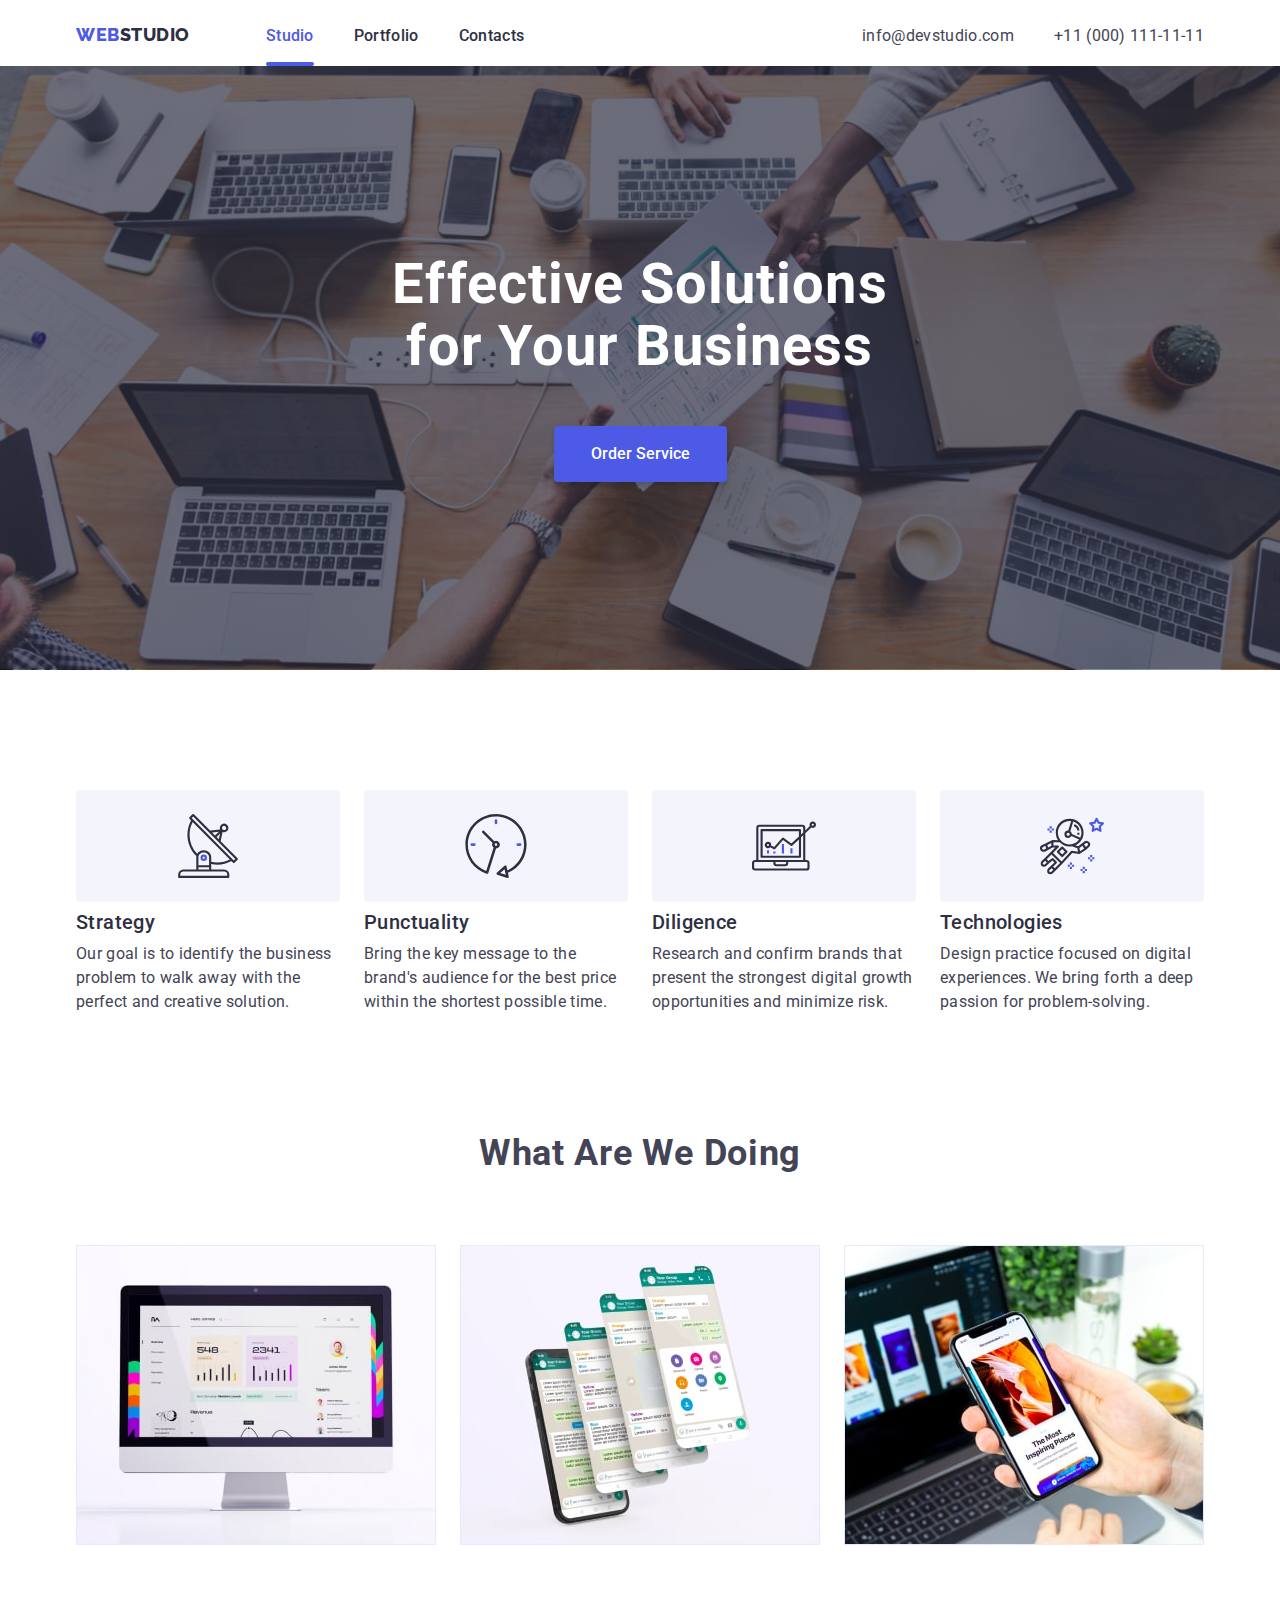
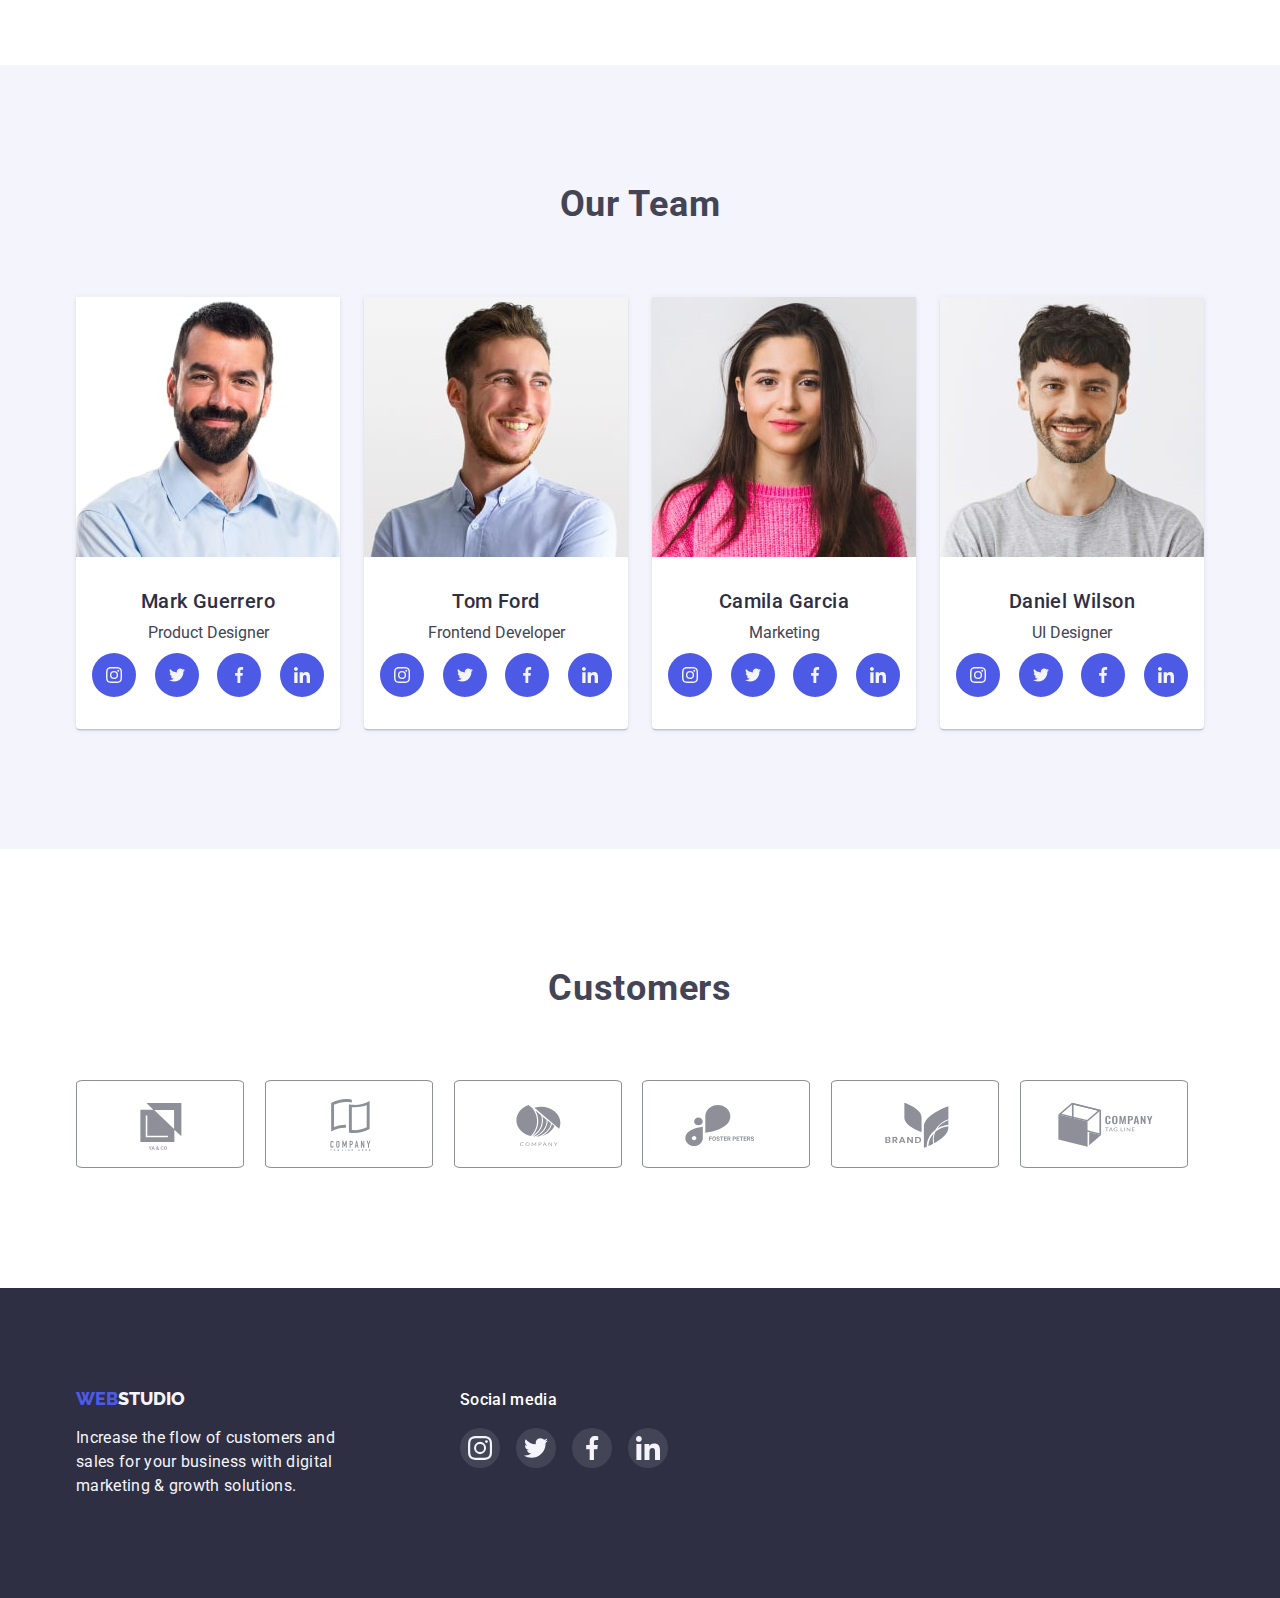
==== index.html @ ed0c57c8 "Initial commit" ====
<!DOCTYPE html>
<html lang="en">
  <head>
    <meta charset="UTF-8" />
    <meta http-equiv="X-UA-Compatible" content="IE=edge" />
    <meta name="viewport" content="width=device-width, initial-scale=1.0" />
    <title>Document</title>
    <link
      rel="stylesheet"
      href="https://cdnjs.cloudflare.com/ajax/libs/modern-normalize/1.0.0/modern-normalize.min.css"
    />
    <link rel="stylesheet" href="./css/styles.css" />
    <link rel="preconnect" href="https://fonts.googleapis.com" />
    <link rel="preconnect" href="https://fonts.gstatic.com" crossorigin />
    <link rel="preconnect" href="https://fonts.googleapis.com" />
    <link rel="preconnect" href="https://fonts.gstatic.com" crossorigin />
    <link
      href="https://fonts.googleapis.com/css2?family=Raleway:wght@800&family=Roboto:wght@400;500;700&display=swap"
      rel="stylesheet"
    />
  </head>
  <body>
    <header class="page-header">
      <div class="container header-container">
        <!--Navigation-->
        <nav class="page-navigation">
          <a class="logo" href="./index.html"
            ><span class="logo-web">Web</span
            ><span class="logo-studio">Studio</span></a
          >

          <ul class="menu">
            <li class="menu-item current"><a class="menu-link current-link" href="">Studio</a></li>
            <li class="menu-item">
              <a class="menu-link" href="./portfolio.html">Portfolio</a>
            </li>
            <li class="mtnu-item"><a class="menu-link" href="">Contacts</a></li>
          </ul>
        </nav>
        <!--Contacts-->
        <address>
          <ul class="contacts">
            <li>
              <a class="mail" href="mailto:info@devstudio.com"
                >info@devstudio.com</a
              >
            </li>
            <li>
              <a class="tel" href="tel:+110001111111">+11 (000) 111-11-11</a>
            </li>
          </ul>
        </address>
      </div>
    </header>
    <main>
      <!--Hero section-->
      <section class="hero">
        <div class="container">
          <h1 class="hero-title">Effective Solutions for Your Business</h1>
          <button class="primary-button" type="button" data-modal-open>Order Service</button>
        </div>
      </section>
      <!--Features section-->
      <section class="features-wrapper">
        <div class="container">
          <h2 hidden>Features</h2>
          <ul class="features">
            <li class="features-card">
              <div class="features-icon">
                <svg width="64" height="64">
                  <use href="./images/sprite.svg#icon-antenna-1"></use>
                </svg>
              </div>
              <h3 class="features-title">Strategy</h3>
              <p class="features-text">
                Our goal is to identify the business problem to walk away with
                the perfect and creative solution.
              </p>
            </li>
            <li class="features-card">
              <div class="features-icon">
                <svg width="64" height="64">
                  <use href="./images/sprite.svg#icon-clock-1"></use>
                </svg>
              </div>
              <h3 class="features-title">Punctuality</h3>
              <p class="features-text">
                Bring the key message to the brand's audience for the best price
                within the shortest possible time.
              </p>
            </li>
            <li class="features-card">
              <div class="features-icon">
                <svg width="64" height="64">
                  <use href="./images/sprite.svg#icon-diagram-1"></use>
                </svg>
              </div>
              <h3 class="features-title">Diligence</h3>
              <p class="features-text">
                Research and confirm brands that present the strongest digital
                growth opportunities and minimize risk.
              </p>
            </li>
            <li class="features-card">
              <div class="features-icon">
                <svg width="64" height="64">
                  <use href="./images/sprite.svg#icon-astronaut-1"></use>
                </svg>
              </div>
              <h3 class="features-title">Technologies</h3>
              <p class="features-text">
                Design practice focused on digital experiences. We bring forth a
                deep passion for problem-solving.
              </p>
            </li>
          </ul>
        </div>
      </section>
      <!--Explanations section-->
      <section class="explanations-wrapper">
        <div class="container">
          <h2 class="explanations-title">What are we doing</h2>
          <ul class="explanations">
            <li>
              <img
                class="explanations-img"
                src="./images/img1.jpg"
                alt="Website design for desktop"
                width="360"
                height="300"
              />
            </li>
            <li>
              <img
                class="explanations-img"
                src="./images/img2.jpg"
                alt="Webdesign for apps"
                width="360"
                height="300"
              />
            </li>
            <li>
              <img
                class="explanations-img"
                src="./images/img3.jpg"
                alt="Responsive design"
                width="360"
                height="300"
              />
            </li>
          </ul>
        </div>
      </section>
      <!--Our team section-->
      <section class="our-team-wrapper">
        <div class="container">
          <h2 class="team-title">Our Team</h2>
          <ul class="team">
            <li class="emploees-card">
              <img
                class="team-photo"
                src="./images/photo1.jpg"
                alt="Photo 1"
                width="264"
                height="260"
              />
              <h3 class="team-name">Mark Guerrero</h3>
              <p class="team-text">Product Designer</p>
              <ul class="social-list">
                <li><a href="" class="social-list-link">
                  <svg class="social-list-icon" width="16" height="16">
                    <use href="./images/sprite.svg#icon-instagram-2"></use>
                  </svg>
                </a></li>
                <li><a href="" class="social-list-link">
                  <svg class="social-list-icon" width="16" height="16">
                    <use href="./images/sprite.svg#icon-twitter"></use>
                  </svg>
                </a></li>
                <li><a href="" class="social-list-link">
                  <svg class="social-list-icon" width="16" height="16">
                    <use href="./images/sprite.svg#icon-facebook-1"></use>
                  </svg>
                </a></li>
                <li><a href="" class="social-list-link">
                  <svg class="social-list-icon" width="16" height="16">
                    <use href="./images/sprite.svg#icon-linkedin-1"></use>
                  </svg>
                </a> </li>
              </ul>
            </li>
            <li class="emploees-card">
              <img
                class="team-photo"
                src="./images/photo2.jpg"
                alt="Photo 2"
                width="264"
                height="260"
              />
              <h3 class="team-name">Tom Ford</h3>
              <p class="team-text">Frontend Developer</p>
              <ul class="social-list">
                <li><a href="" class="social-list-link">
                  <svg class="social-list-icon" width="16" height="16">
                    <use href="./images/sprite.svg#icon-instagram-2"></use>
                  </svg>
                </a></li>
                <li><a href="" class="social-list-link">
                  <svg class="social-list-icon" width="16" height="16">
                    <use href="./images/sprite.svg#icon-twitter"></use>
                  </svg>
                </a></li>
                <li><a href="" class="social-list-link">
                  <svg class="social-list-icon" width="16" height="16">
                    <use href="./images/sprite.svg#icon-facebook-1"></use>
                  </svg>
                </a></li>
                <li><a href="" class="social-list-link">
                  <svg class="social-list-icon" width="16" height="16">
                    <use href="./images/sprite.svg#icon-linkedin-1"></use>
                  </svg>
                </a> </li>
              </ul>
            </li>
            <li class="emploees-card">
              <img
                class="team-photo"
                src="./images/photo3.jpg"
                alt="Photo 3"
                width="264"
                height="260"
              />
              <h3 class="team-name">Camila Garcia</h3>
              <p class="team-text">Marketing</p>
              <ul class="social-list">
                <li class="social-list-item"><a href="" class="social-list-link">
                  <svg class="social-list-icon" width="16" height="16">
                    <use href="./images/sprite.svg#icon-instagram-2"></use>
                  </svg>
                </a></li>
                <li class="social-list-item"><a href="" class="social-list-link">
                  <svg class="social-list-icon" width="16" height="16">
                    <use href="./images/sprite.svg#icon-twitter"></use>
                  </svg>
                </a></li>
                <li class="social-list-item"><a href="" class="social-list-link">
                  <svg class="social-list-icon" width="16" height="16">
                    <use href="./images/sprite.svg#icon-facebook-1"></use>
                  </svg>
                </a></li>
                <li class="social-list-item"><a href="" class="social-list-link">
                  <svg class="social-list-icon" width="16" height="16">
                    <use href="./images/sprite.svg#icon-linkedin-1"></use>
                  </svg>
                </a> </li>
              </ul>
            </li>
            <li class="emploees-card">
              <img
                class="team-photo"
                src="./images/photo4.jpg"
                alt="Photo 4"
                width="264"
                height="260"
              />
              <h3 class="team-name">Daniel Wilson</h3>
              <p class="team-text">UI Designer</p>
              <ul class="social-list">
                <li class="social-list-item"><a href="" class="social-list-link">
                  <svg class="social-list-icon" width="16" height="16">
                    <use href="./images/sprite.svg#icon-instagram-2"></use>
                  </svg>
                </a></li>
                <li class="social-list-item"><a href="" class="social-list-link">
                  <svg class="social-list-icon" width="16" height="16">
                    <use href="./images/sprite.svg#icon-twitter"></use>
                  </svg>
                </a></li>
                <li class="social-list-item"><a href="" class="social-list-link">
                  <svg class="social-list-icon" width="16" height="16">
                    <use href="./images/sprite.svg#icon-facebook-1"></use>
                  </svg>
                </a></li>
                <li class="social-list-item"><a href="" class="social-list-link">
                  <svg class="social-list-icon" width="16" height="16">
                    <use href="./images/sprite.svg#icon-linkedin-1"></use>
                  </svg>
                </a> </li>
              </ul>
            </li>
          </ul>
        </div>
      </section>
      <!--Customers section-->
      <section class="customers">
        <div class="container">
          <h2 class="customers-title">Customers</h2>
          <ul class="customers-list">
            <li class="customers-list-item"><a href="" class="customers-list-link">
              <svg class="customer-list-icon" width="104" height="56">
                <use href="./images/sprite.svg#icon-Logo1"></use>
              </svg>
            </a></li>
            <li class="customers-list-item"><a href="" class="customers-list-link">
              <svg class="customer-list-icon" width="104" height="56">
                <use href="./images/sprite.svg#icon-Logo2"></use>
              </svg>
            </a></li>
            <li class="customers-list-item"><a href="" class="customers-list-link">
              <svg class="customer-list-icon" width="104" height="56">
                <use href="./images/sprite.svg#icon-Logo3"></use>
              </svg>
            </a></li>
            <li class="customers-list-item"><a href="" class="customers-list-link">
              <svg class="customer-list-icon" width="104" height="56">
                <use href="./images/sprite.svg#icon-Logo4"></use>
              </svg>
            </a></li>
            <li class="customers-list-item"><a href="" class="customers-list-link">
              <svg class="customer-list-icon" width="104" height="56">
                <use href="./images/sprite.svg#icon-Logo5"></use>
              </svg>
            </a></li>
            <li class="customers-list-item"><a href="" class="customers-list-link">
              <svg class="customer-list-icon" width="104" height="56">
                <use href="./images/sprite.svg#icon-Logo6"></use>
              </svg>
            </a></li>
            

          </ul>
        </div>
      </section>
    </main>
    <footer class="footer-section">
      <div class="container footer-container">
        <div class="footer-first-column">
        <a class="footer-logo" href="./index.html"
          ><span class="footer-logo-web">Web</span
          ><span class="footer-logo-studio">Studio</span></a>
        <p class="footer-text">
          Increase the flow of customers and sales for your business with
          digital marketing & growth solutions.
        </p>
        </div>
        <div>
          <h4 class="social-title">Social media</h4>
        <ul class="social-list-footer">
          <li class="social-list-item-footer"><a href="" class="social-list-link-footer">
            <svg class="social-list-icon-footer" width="24" height="24">
              <use href="./images/sprite.svg#icon-instagram-2"></use>
            </svg>
          </a></li>
          <li class="social-list-item-footer"><a href="" class="social-list-link-footer">
            <svg class="social-list-icon-footer" width="24" height="24">
              <use href="./images/sprite.svg#icon-twitter"></use>
            </svg>
          </a></li>
          <li class="social-list-item-footer"><a href="" class="social-list-link-footer">
            <svg class="social-list-icon-footer" width="24" height="24">
              <use href="./images/sprite.svg#icon-facebook-1"></use>
            </svg>
          </a></li>
          <li class="social-list-item-footer"><a href="" class="social-list-link-footer">
            <svg class="social-list-icon-footer" width="24" height="24">
              <use href="./images/sprite.svg#icon-linkedin-1"></use>
            </svg>
          </a> </li>
        </ul>
      </div>
      </div>
    </footer>
    <div class="backdrop is-hidden" data-modal="">
      <div class="modal">
        <button type="button" class="modal-close-btn" data-modal-close>
          <svg class="modal-close-button-icon" width="8" height="8">
            <use href="./images/sprite.svg#icon-close-black-18dp-2-11"></use>
          </svg>
        </button>
      </div>
    </div>
    <script src="./js/modal.js"></script>
  </body>
</html>
---- css/styles.css ----
html{
    box-sizing: border-box;
}

*,
*::before,
*::after{
    box-sizing: border-box;
}
:root{
    --primary-text-color: #2E2F42;
    --title-text-color: #434455;
    --white-text-color: #ffffff;
    --accent-color: #4D5AE5;
    --hover-focus-color: #404BBF;
    --primary-bg-color:#ffffff;
    --primary-bg-hero: #2E2F42;
    --footer-text-color:#F4F4FD;
    --nav-border-line: #E7E9FC;
    --footer-success: #31D0AA;
    --customers-border: #8E8F99;
    --transition-duration: color 3s cubic-bezier(0.4, 0, 0.2, 1);
    
}
h1, h2, h3, h4, p{
    margin-top: 0;
    margin-bottom: 0;
}
ul{
    margin: 0;
    padding: 0;
    list-style: none;
}
img{
    display: block;
}
button{
    cursor: pointer;
}

.container{
    max-width: 1158px;

    margin-left: auto;
    margin-right: auto;
    padding-left: 15px;
    padding-right: 15px;
    
}


/*Body style*/
body{
    background: var(--primary-bg-color);
    color: var(--title-text-color);
    font-family: 'Roboto', 'Arial', 'Helvetica', sans-serif;
}
.page-header{
    padding-top: 24px;
    padding-bottom: 24px;

}
.header-container{
    display: flex;
    justify-content: space-between;
   
}
.page-navigation{
    display: flex;
}

/*Navigation section*/
.logo{
    font-family: 'Raleway', 'Verdana', 'Geneva', sans-serif;
    font-style: normal;
    font-weight: 800;
    font-size: 18px;
    line-height: 21px;
    text-decoration: none;
    letter-spacing: 0.03em;
    text-transform: uppercase;
    transition: color 250ms cubic-bezier(0.4, 0, 0.2, 1);

    margin-right: 76px;
   
}
.logo-web{
    color: var(--accent-color);
    transition: color 250ms cubic-bezier(0.4, 0, 0.2, 1);
    
}
.logo-web:hover,
.logo-web:focus{
    color: var(--hover-focus-color);
    
}
    
.logo-studio{
    color: var(--primary-text-color);
    transition: color 250ms cubic-bezier(0.4, 0, 0.2, 1);
}
.logo-studio:hover,
.logo-studio:focus{
    color: var(--hover-focus-color);
    
}
.menu{   
    display: flex;
    
    }
.contacts{
    display: flex;
}

.menu-item:not(:last-child) {
    margin-right: 40px;
}

li.current::after{
    
    content: '';
    display: inline-block;
    width: 100%;
    height: 4px;
    border-radius: 2px;
    background-color: var(--accent-color);
    position: relative;
    top: 4px;

    
  }

a.menu-link{
    text-decoration: none;
    color: var(--primary-text-color);
    font-style: normal;
    font-weight: 500;
    font-size: 16px;
    line-height: 1.5;
    letter-spacing: 0.02em;
    transition: color 250ms cubic-bezier(0.4, 0, 0.2, 1);

    padding-top: 24px;
    padding-bottom: 24px;   
       
}
a.current-link{
    color: var(--accent-color);
    
   
}





.menu-link:hover
{
   color: var(--hover-focus-color);
   
}
/*Address section*/

.mail,
.tel{
    font-style: normal;
    font-size: 16px;
    line-height: 1.5;    
    letter-spacing: 0.02em;
    color: var(--title-text-color);
    text-decoration: none;
    transition: color 250ms cubic-bezier(0.4, 0, 0.2, 1);

    padding-top: 24px;
    padding-bottom: 24px;
}
.mail{
    margin-right: 40px;
}
.mail:hover,
.tel:hover{
    color: var(--hover-focus-color);
    

}
.mail:focus,
.tel:focus{
    color: var(--hover-focus-color);
    

}

/*Hero section*/



.hero-title{
    font-size: 56px;
    line-height: 1.1;   
    letter-spacing: 0.02em;    
    color: var(--white-text-color);
    max-width: 496px;

    margin-left: auto;
    margin-right: auto;
    margin-bottom: 48px;
    
       
}
.hero{
    background: linear-gradient(to right, rgba(46, 47, 66, 0.7), rgba(46, 47, 66, 0.7)),
    url(../images/people-office.jpg);
    background-color: var(--primary-bg-hero);
    
    max-width: 1440px;
    background-size: cover;
    background-position: center;
    background-repeat: no-repeat;
    margin: 0 auto 0 auto;

    text-align: center;
    padding-top: 188px;
    padding-bottom: 188px;
    margin-top: -24px;
    
    
    
      
}

.hero button{
    font-family: inherit;
    font-weight: 500;
    font-size: 16px;
    line-height: 24px;
    background: var(--accent-color);
    color: var(--white-text-color);
    box-shadow: 0px 4px 4px rgba(0, 0, 0, 0.15);
    transition: background-color 250ms cubic-bezier(0.4, 0, 0.2, 1);

    min-width: 160px;       
    border-radius: 4px;
    border-style: solid;
    border-color: transparent;

    display: inline-block;   
    padding-top: 14px;
    padding-bottom: 14px;
    padding-right: 35px;
    padding-left: 35px;
     
}

.hero button:hover{
    background-color: var(--hover-focus-color);
    box-shadow: 0px 4px 4px rgba(0, 0, 0, 0.15);
    
}


/*Features section*/
.features-card{
    width: 264px;
    
   
    
}

.features-wrapper{
    padding-top: 120px;
    padding-bottom: 120px;
    
}

.features-icon{
    display: flex;
    justify-content: center;
    align-items: center;
    width: 264px;
    height: 112px;
    background-color: var(--footer-text-color);
    border-radius: 4px;
    margin-bottom: 8px;
}
.explanations-title,
.team-title,
.customers-title{
    font-style: normal;
    font-weight: 700;
    font-size: 36px;
    line-height: 1.1;
    letter-spacing: 0.02em;
    text-transform: capitalize;
    text-align: center;
    margin-bottom: 72px;
}

h3{
    font-style: normal;
    font-weight: 500;
    font-size: 20px;
    line-height: 1.2;
    letter-spacing: 0.02em;
    color: var(--primary-text-color);
    
}
.features-title{
    text-align: left;
    margin-bottom: 8px;
}
.features{
    display: flex;
    justify-content: space-between;
}

.features-text{
    font-style: normal;       
    font-size: 16px;
    line-height: 1.5;      
    letter-spacing: 0.02em;
}

/*Explanation section*/
.explanations-wrapper{
    padding-bottom: 120px;


}

.explanations{
    display: flex;
    justify-content: space-between;
    flex-wrap: wrap;
}






/*Our team section*/
.our-team-wrapper{
    background-color: var(--footer-text-color);

    padding-top: 120px;
    padding-bottom: 120px;
    margin-bottom: 120px;
    
}

.team{
    display: flex;    
    flex-wrap: wrap;
}


.team-photo{
    width: 264px;
    height: 260px;
    margin-bottom: 32px;
}

.team-name{
    text-align: center;
    margin-bottom: 8px;
}
.team-text{
    text-align: center;
    line-height: 1.5;
    margin-bottom: 8px;
}
.emploees-card{
    background-color: var(--primary-bg-color);   
    box-shadow: 0px 1px 6px rgba(46, 47, 66, 0.08), 
    0px 1px 1px rgba(46, 47, 66, 0.16), 0px 2px 1px rgba(46, 47, 66, 0.08);
    border-radius: 0px 0px 4px 4px;
}

.emploees-card:not(:nth-child(4n)){
    margin-right: 24px;
}
.social-list{
    display: flex;
    justify-content: space-between;
    padding-left: 16px;
    padding-right: 16px;
    padding-bottom: 32px;
}
.social-list-link{
    height: 44px;
    width: 44px;
    background-color: var(--accent-color);
    border-radius: 50%;
    display: flex;
    align-items: center;
    justify-content: center;
    color: var(--white-text-color);
    transition: background-color 250ms cubic-bezier(0.4, 0, 0.2, 1);
    
}
.social-list-icon{
    fill: currentColor;
    
}
.social-list-link:hover,
.social-list-link:focus{
    background-color: var(--hover-focus-color);
  
}

/**Customers section**/
.customers{
    padding-bottom: 120px;
}

.customers-list{
    display: flex;
    justify-content: space-between;
    
    
}

.customers-list-link{
    height: 88px;
    width: 168px;
    border: 1px solid var(--customers-border); 
    border-radius: 4%;
    display: flex;
    align-items: center;
    justify-content: center;
    margin-right: 16px;
    color: var(--customers-border);
    transition: color 250ms cubic-bezier(0.4, 0, 0.2, 1), border-color 250ms cubic-bezier(0.4, 0, 0.2, 1);

}
.customer-list-icon{
    fill: currentColor;
}
.customers-list-link:hover,
.customers-list-link:focus{
    border: 1px solid var(--hover-focus-color);
    color: var(--hover-focus-color);
   
    
   
}








 /*Footer*/
 
 .footer-section{
    background-color: var(--primary-bg-hero);
    padding-top: 100px;
    padding-bottom: 100px;
   
 }
 .footer-container{
    display: flex;

 }
 .footer-first-column{
    margin-right: 120px;
 }

 .footer-logo{
    font-family: 'Raleway', 'Verdana', 'Geneva', sans-serif;
    text-decoration: none;
    font-weight: 800;
    font-size: 18px;
    line-height: 1.2;
    text-transform: uppercase;

    display: inline-block;
    margin-bottom: 16px;
    

 }
 .footer-logo-web{
    color: var(--accent-color);
 }

 .footer-logo-studio{
    color: var(--footer-text-color);
 }
 .footer-logo-web:hover,
 .footer-logo-studio:hover{
    color: var(--hover-focus-color);
   
 }
 .footer-text{    
    font-style: normal;
    font-size: 16px;
    line-height: 1.5;
    letter-spacing: 0.02em;
    color: var(--footer-text-color);

    width: 264px;
}
.social-list-footer{
    display: flex;
    justify-content: space-between;
    
}
.social-title{
    font-family: inherit;
    font-weight: 500;
    font-size: 16px;
    line-height: 24px;
    color: var(--white-text-color);
    margin-bottom: 16px;
    letter-spacing: 0.02em;
 }
 .social-list-link-footer{
    height: 40px;
    width: 40px;
    background: rgba(255, 255, 255, .1);    
    border-radius: 50%;
    display: flex;
    align-items: center;
    justify-content: center;
    margin-right: 16px;
    transition: background-color 250ms cubic-bezier(0.4, 0, 0.2, 1);
    
        }
.social-list-link-footer:hover,
.social-list-link-footer:focus{
    background-color: var(--footer-success);
}



/*Portfolio page*/

/*Butttons section*/
.portfolio-section{
    border-top: 1px solid #E7E9FC;
    margin-top:-24px;
}

.portfolio-list{
    display: flex;
    justify-content: center;
    flex-wrap: wrap;
    padding-top: 96px;
    padding-bottom: 72px;

    
}
.portfolio-button button{
    font-style: normal;
    font-weight: 500;
    font-size: 16px;
    line-height: 1.5;
    font-family: inherit;
    text-align: center;
    letter-spacing: 0.04em;
    color: var(--accent-color);
    background-color: var(--footer-text-color);
    transition: color 250ms cubic-bezier(0.4, 0, 0.2, 1), background-color 250ms cubic-bezier(0.4, 0, 0.2, 1);
    
    border: 1px solid #E7E9FC;
    border-radius: 4px;
    padding: 12px 24px;
    border-radius: 4px;
    
    
   
}
.portfolio-button:not(:last-child) {
    margin-right: 24px;
}
.portfolio-button button:hover,
.portfolio-button button:focus
{
    color: var(--white-text-color);
    border: none;
    background-color: var(--accent-color);
    box-shadow: 0px 3px 1px rgba(0, 0, 0, 0.1),
    0px 2px 1px rgba(0, 0, 0, 0.08),
    0px 2px 2px rgba(0, 0, 0, 0.12);
}

.portfolio-link{
    display: block;
    text-decoration: none;
    color: var(--primary-bg-hero);
}
.portfolio-list-img{
    display: flex;
    flex-wrap: wrap;    
    gap: 48px 24px;
        

}
.portfolio-img{
    background: var(--primary-bg-color);
    width: 360px;
        
}

.portfolio-link:hover,
.portfolio-link:focus{
    display: block;
    box-shadow: 0px 1px 6px rgba(46, 47, 66, 0.08), 
    0px 1px 1px rgba(46, 47, 66, 0.16), 
    0px 2px 1px rgba(46, 47, 66, 0.08);
}
.portfolio-card-title{
    
    padding-left: 16px;
    margin-bottom: 8px;
    font-size: 20px;
}
.portfolio-text-description{
    padding-left: 16px;

    color: var(--title-text-color);
}
.portfolio-section{
    padding-bottom: 120px;
}
.portfolio-description{
    border: 1px solid var(--nav-border-line);
    border-top: none;
    padding-top: 32px;
    padding-bottom: 32px;
    }
.overlay-wrapper{
    position: relative;
    display: block;
    overflow: hidden;
    }
    
.overlay{
    position: absolute;
    padding-top: 40px;
    padding-left: 32px;
    padding-right: 32px;
    top: 0;
    left: 0;
    overflow: auto;
    transform: translate(0, 100%);
    transition: transform 250ms cubic-bezier(0.4, 0, 0.2, 1);
   

    height: 100%;
    width: 100%;
    background-color: var(--accent-color);
    color: var(--footer-text-color);
    font-weight: 400;
    font-size: 16px;
    line-height: 1.5;
    letter-spacing: 0.02em;


}
.portfolio-link:hover .overlay,
.portfolio-link:focus .overlay{

    transform: translate(0, 0);
}

/*Modal window*/
.backdrop{
    position: fixed;
    z-index:100;
    top: 0;
    width: 0;
    width: 100%;
    height: 100%;
    background: rgba(46, 47, 66, 0.4);
    transition: opacity 250ms cubic-bezier(0.4, 0, 0.2, 1), visibility 250ms cubic-bezier(0.4, 0, 0.2, 1);
}

.backdrop.is-hidden{
    opacity: 0;
    visibility: hidden;
    pointer-events: none;
}

.modal{
    position:absolute;
    top:50%;
    left: 50%;
    transform: translate(-50%, -50%);

    background: #FCFCFC;
    box-shadow: 0px 1px 1px rgba(0, 0, 0, 0.14), 0px 1px 3px rgba(0, 0, 0, 0.12), 0px 2px 1px rgba(0, 0, 0, 0.2);
    border-radius: 4px;
    width: 408px;
    height: 576px;
    

}
.modal-close-btn{
    display: flex;
    justify-content: center;
    align-items: center;
    position: absolute;
    top: 24px;
    right: 24px;
    transition: background-color 250ms cubic-bezier(0.4, 0, 0.2, 1);


    background-color: var(--nav-border-line);
    border: 1px solid rgba(0, 0, 0, 0.1);
    padding: 0;
    width: 24px;
    height: 24px;
    border-radius: 50%;


}
.modal-close-btn:hover,
.modal-close-btn:focus{
    background-color: var(--hover-focus-color);
    border: none;
    
    

}
.modal-close-button-icon{
    transition: fill 250ms cubic-bezier(0.4, 0, 0.2, 1);  
}
.modal-close-btn:hover .modal-close-button-icon,
.modal-close-btn:focus .modal-close-button-icon{
    fill: var(--white-text-color);
}
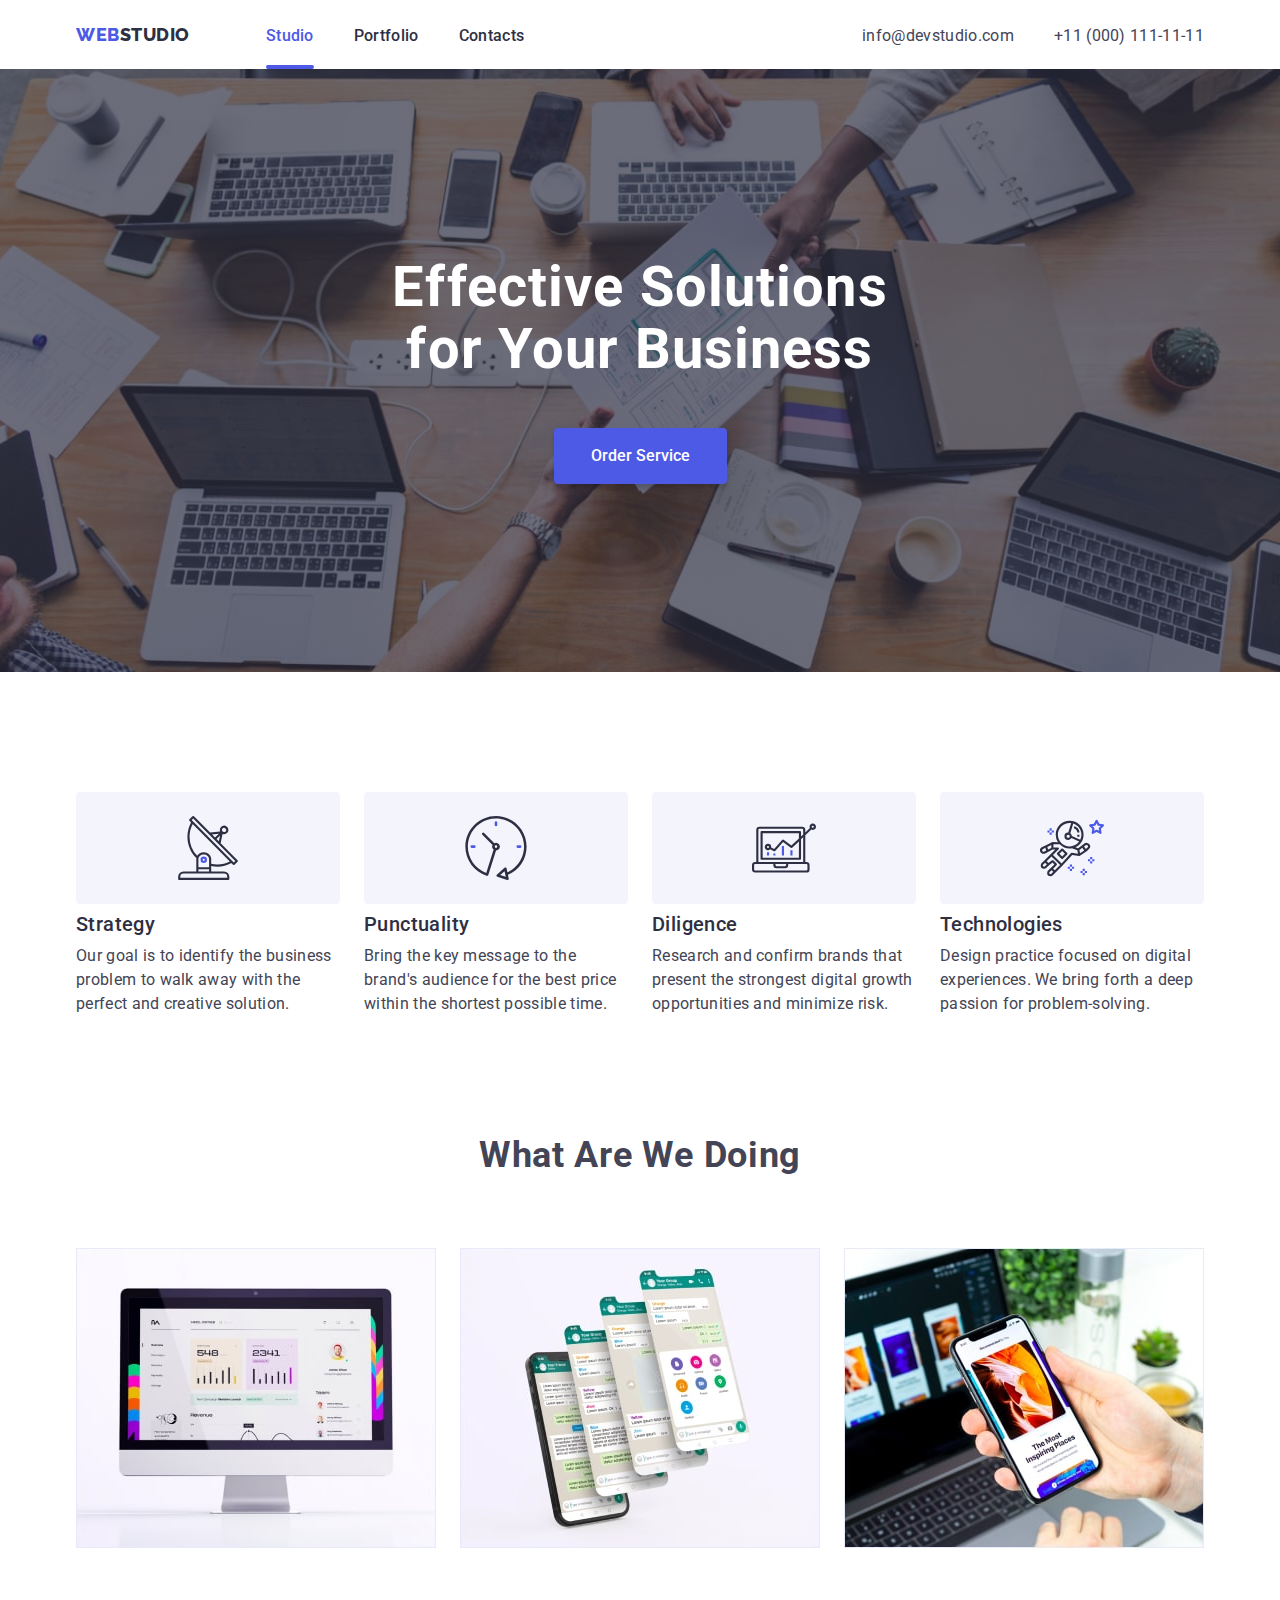
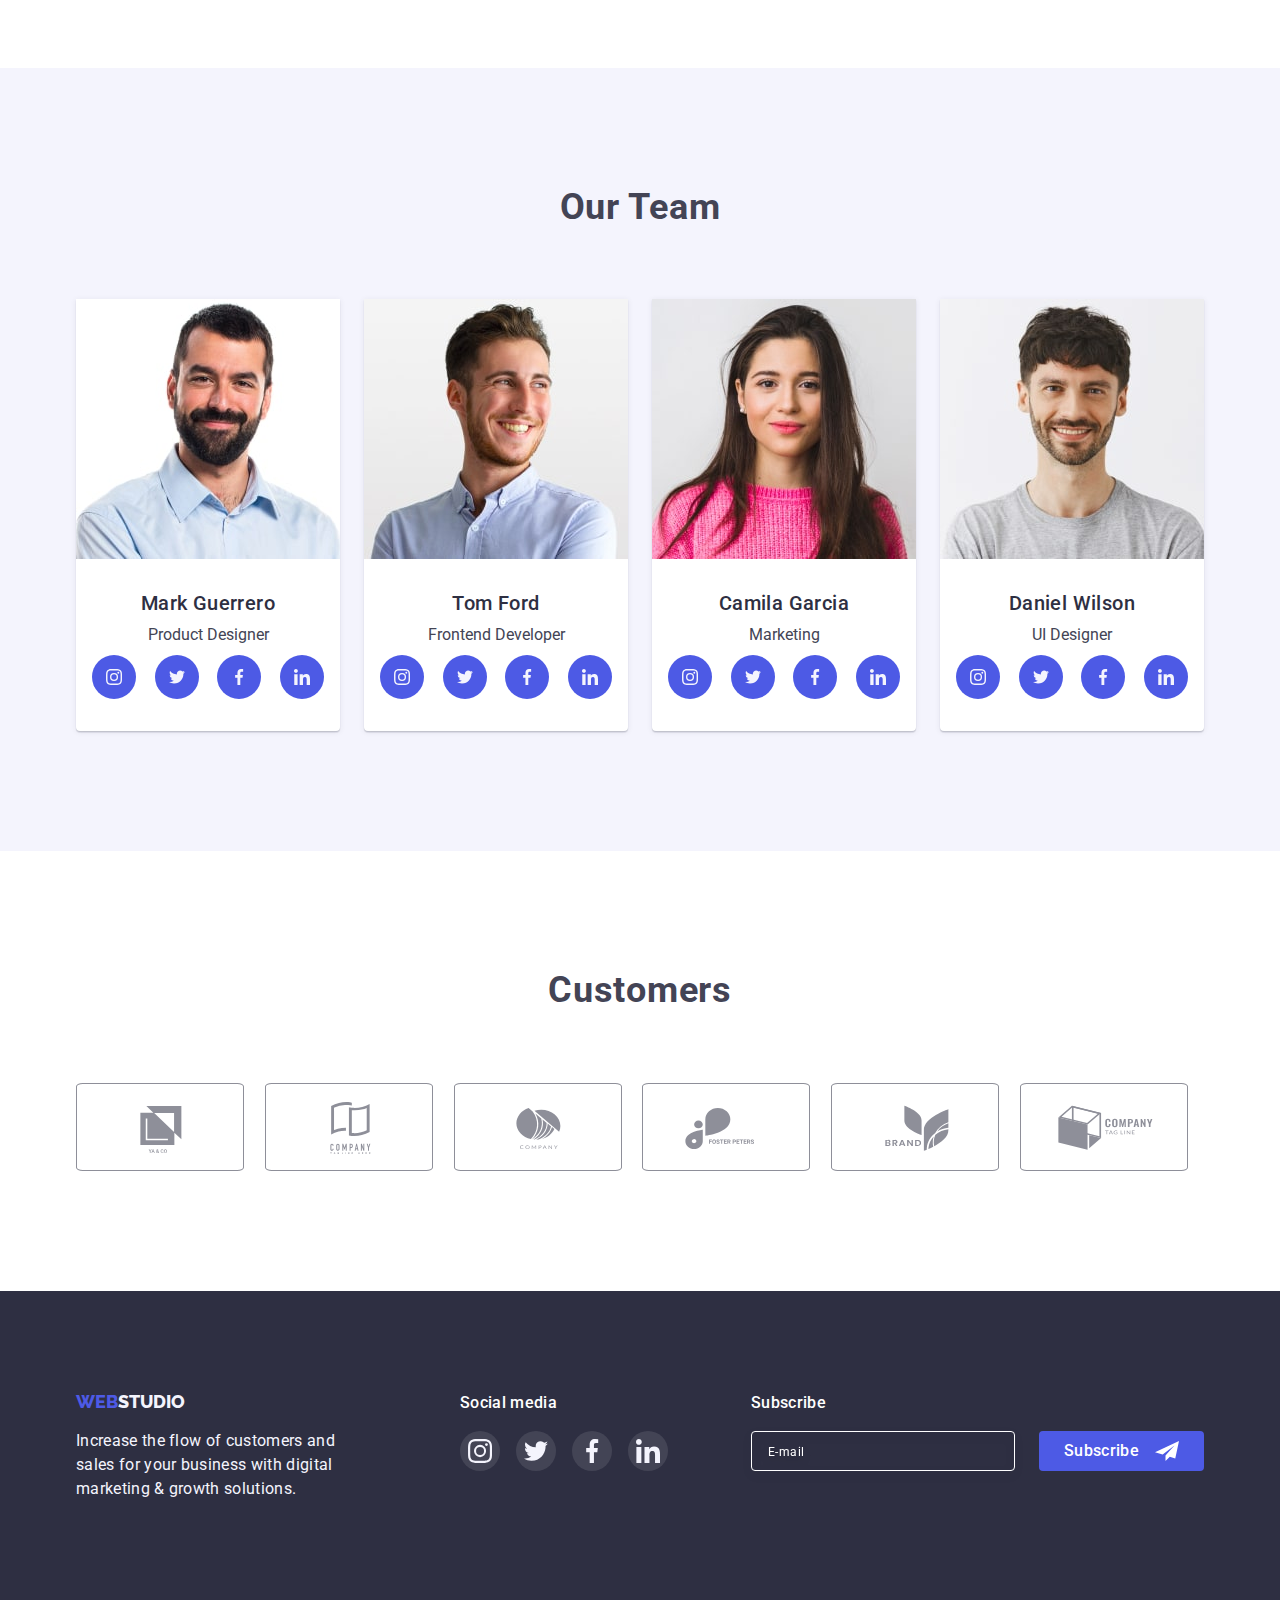
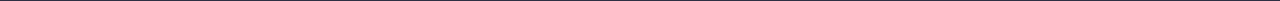
==== commit 548e80ca: "added modal forms" ====
--- a/index.html
+++ b/index.html
@@ -30,7 +30,9 @@
           >
 
           <ul class="menu">
-            <li class="menu-item current"><a class="menu-link current-link" href="">Studio</a></li>
+            <li class="menu-item current">
+              <a class="menu-link current-link" href="">Studio</a>
+            </li>
             <li class="menu-item">
               <a class="menu-link" href="./portfolio.html">Portfolio</a>
             </li>
@@ -57,7 +59,9 @@
       <section class="hero">
         <div class="container">
           <h1 class="hero-title">Effective Solutions for Your Business</h1>
-          <button class="primary-button" type="button" data-modal-open>Order Service</button>
+          <button class="primary-button" type="button" data-modal-open>
+            Order Service
+          </button>
         </div>
       </section>
       <!--Features section-->
@@ -167,26 +171,34 @@
               <h3 class="team-name">Mark Guerrero</h3>
               <p class="team-text">Product Designer</p>
               <ul class="social-list">
-                <li><a href="" class="social-list-link">
-                  <svg class="social-list-icon" width="16" height="16">
-                    <use href="./images/sprite.svg#icon-instagram-2"></use>
-                  </svg>
-                </a></li>
-                <li><a href="" class="social-list-link">
-                  <svg class="social-list-icon" width="16" height="16">
-                    <use href="./images/sprite.svg#icon-twitter"></use>
-                  </svg>
-                </a></li>
-                <li><a href="" class="social-list-link">
-                  <svg class="social-list-icon" width="16" height="16">
-                    <use href="./images/sprite.svg#icon-facebook-1"></use>
-                  </svg>
-                </a></li>
-                <li><a href="" class="social-list-link">
-                  <svg class="social-list-icon" width="16" height="16">
-                    <use href="./images/sprite.svg#icon-linkedin-1"></use>
-                  </svg>
-                </a> </li>
+                <li>
+                  <a href="" class="social-list-link">
+                    <svg class="social-list-icon" width="16" height="16">
+                      <use href="./images/sprite.svg#icon-instagram-2"></use>
+                    </svg>
+                  </a>
+                </li>
+                <li>
+                  <a href="" class="social-list-link">
+                    <svg class="social-list-icon" width="16" height="16">
+                      <use href="./images/sprite.svg#icon-twitter"></use>
+                    </svg>
+                  </a>
+                </li>
+                <li>
+                  <a href="" class="social-list-link">
+                    <svg class="social-list-icon" width="16" height="16">
+                      <use href="./images/sprite.svg#icon-facebook-1"></use>
+                    </svg>
+                  </a>
+                </li>
+                <li>
+                  <a href="" class="social-list-link">
+                    <svg class="social-list-icon" width="16" height="16">
+                      <use href="./images/sprite.svg#icon-linkedin-1"></use>
+                    </svg>
+                  </a>
+                </li>
               </ul>
             </li>
             <li class="emploees-card">
@@ -200,26 +212,34 @@
               <h3 class="team-name">Tom Ford</h3>
               <p class="team-text">Frontend Developer</p>
               <ul class="social-list">
-                <li><a href="" class="social-list-link">
-                  <svg class="social-list-icon" width="16" height="16">
-                    <use href="./images/sprite.svg#icon-instagram-2"></use>
-                  </svg>
-                </a></li>
-                <li><a href="" class="social-list-link">
-                  <svg class="social-list-icon" width="16" height="16">
-                    <use href="./images/sprite.svg#icon-twitter"></use>
-                  </svg>
-                </a></li>
-                <li><a href="" class="social-list-link">
-                  <svg class="social-list-icon" width="16" height="16">
-                    <use href="./images/sprite.svg#icon-facebook-1"></use>
-                  </svg>
-                </a></li>
-                <li><a href="" class="social-list-link">
-                  <svg class="social-list-icon" width="16" height="16">
-                    <use href="./images/sprite.svg#icon-linkedin-1"></use>
-                  </svg>
-                </a> </li>
+                <li>
+                  <a href="" class="social-list-link">
+                    <svg class="social-list-icon" width="16" height="16">
+                      <use href="./images/sprite.svg#icon-instagram-2"></use>
+                    </svg>
+                  </a>
+                </li>
+                <li>
+                  <a href="" class="social-list-link">
+                    <svg class="social-list-icon" width="16" height="16">
+                      <use href="./images/sprite.svg#icon-twitter"></use>
+                    </svg>
+                  </a>
+                </li>
+                <li>
+                  <a href="" class="social-list-link">
+                    <svg class="social-list-icon" width="16" height="16">
+                      <use href="./images/sprite.svg#icon-facebook-1"></use>
+                    </svg>
+                  </a>
+                </li>
+                <li>
+                  <a href="" class="social-list-link">
+                    <svg class="social-list-icon" width="16" height="16">
+                      <use href="./images/sprite.svg#icon-linkedin-1"></use>
+                    </svg>
+                  </a>
+                </li>
               </ul>
             </li>
             <li class="emploees-card">
@@ -233,26 +253,34 @@
               <h3 class="team-name">Camila Garcia</h3>
               <p class="team-text">Marketing</p>
               <ul class="social-list">
-                <li class="social-list-item"><a href="" class="social-list-link">
-                  <svg class="social-list-icon" width="16" height="16">
-                    <use href="./images/sprite.svg#icon-instagram-2"></use>
-                  </svg>
-                </a></li>
-                <li class="social-list-item"><a href="" class="social-list-link">
-                  <svg class="social-list-icon" width="16" height="16">
-                    <use href="./images/sprite.svg#icon-twitter"></use>
-                  </svg>
-                </a></li>
-                <li class="social-list-item"><a href="" class="social-list-link">
-                  <svg class="social-list-icon" width="16" height="16">
-                    <use href="./images/sprite.svg#icon-facebook-1"></use>
-                  </svg>
-                </a></li>
-                <li class="social-list-item"><a href="" class="social-list-link">
-                  <svg class="social-list-icon" width="16" height="16">
-                    <use href="./images/sprite.svg#icon-linkedin-1"></use>
-                  </svg>
-                </a> </li>
+                <li class="social-list-item">
+                  <a href="" class="social-list-link">
+                    <svg class="social-list-icon" width="16" height="16">
+                      <use href="./images/sprite.svg#icon-instagram-2"></use>
+                    </svg>
+                  </a>
+                </li>
+                <li class="social-list-item">
+                  <a href="" class="social-list-link">
+                    <svg class="social-list-icon" width="16" height="16">
+                      <use href="./images/sprite.svg#icon-twitter"></use>
+                    </svg>
+                  </a>
+                </li>
+                <li class="social-list-item">
+                  <a href="" class="social-list-link">
+                    <svg class="social-list-icon" width="16" height="16">
+                      <use href="./images/sprite.svg#icon-facebook-1"></use>
+                    </svg>
+                  </a>
+                </li>
+                <li class="social-list-item">
+                  <a href="" class="social-list-link">
+                    <svg class="social-list-icon" width="16" height="16">
+                      <use href="./images/sprite.svg#icon-linkedin-1"></use>
+                    </svg>
+                  </a>
+                </li>
               </ul>
             </li>
             <li class="emploees-card">
@@ -266,26 +294,34 @@
               <h3 class="team-name">Daniel Wilson</h3>
               <p class="team-text">UI Designer</p>
               <ul class="social-list">
-                <li class="social-list-item"><a href="" class="social-list-link">
-                  <svg class="social-list-icon" width="16" height="16">
-                    <use href="./images/sprite.svg#icon-instagram-2"></use>
-                  </svg>
-                </a></li>
-                <li class="social-list-item"><a href="" class="social-list-link">
-                  <svg class="social-list-icon" width="16" height="16">
-                    <use href="./images/sprite.svg#icon-twitter"></use>
-                  </svg>
-                </a></li>
-                <li class="social-list-item"><a href="" class="social-list-link">
-                  <svg class="social-list-icon" width="16" height="16">
-                    <use href="./images/sprite.svg#icon-facebook-1"></use>
-                  </svg>
-                </a></li>
-                <li class="social-list-item"><a href="" class="social-list-link">
-                  <svg class="social-list-icon" width="16" height="16">
-                    <use href="./images/sprite.svg#icon-linkedin-1"></use>
-                  </svg>
-                </a> </li>
+                <li class="social-list-item">
+                  <a href="" class="social-list-link">
+                    <svg class="social-list-icon" width="16" height="16">
+                      <use href="./images/sprite.svg#icon-instagram-2"></use>
+                    </svg>
+                  </a>
+                </li>
+                <li class="social-list-item">
+                  <a href="" class="social-list-link">
+                    <svg class="social-list-icon" width="16" height="16">
+                      <use href="./images/sprite.svg#icon-twitter"></use>
+                    </svg>
+                  </a>
+                </li>
+                <li class="social-list-item">
+                  <a href="" class="social-list-link">
+                    <svg class="social-list-icon" width="16" height="16">
+                      <use href="./images/sprite.svg#icon-facebook-1"></use>
+                    </svg>
+                  </a>
+                </li>
+                <li class="social-list-item">
+                  <a href="" class="social-list-link">
+                    <svg class="social-list-icon" width="16" height="16">
+                      <use href="./images/sprite.svg#icon-linkedin-1"></use>
+                    </svg>
+                  </a>
+                </li>
               </ul>
             </li>
           </ul>
@@ -296,38 +332,48 @@
         <div class="container">
           <h2 class="customers-title">Customers</h2>
           <ul class="customers-list">
-            <li class="customers-list-item"><a href="" class="customers-list-link">
-              <svg class="customer-list-icon" width="104" height="56">
-                <use href="./images/sprite.svg#icon-Logo1"></use>
-              </svg>
-            </a></li>
-            <li class="customers-list-item"><a href="" class="customers-list-link">
-              <svg class="customer-list-icon" width="104" height="56">
-                <use href="./images/sprite.svg#icon-Logo2"></use>
-              </svg>
-            </a></li>
-            <li class="customers-list-item"><a href="" class="customers-list-link">
-              <svg class="customer-list-icon" width="104" height="56">
-                <use href="./images/sprite.svg#icon-Logo3"></use>
-              </svg>
-            </a></li>
-            <li class="customers-list-item"><a href="" class="customers-list-link">
-              <svg class="customer-list-icon" width="104" height="56">
-                <use href="./images/sprite.svg#icon-Logo4"></use>
-              </svg>
-            </a></li>
-            <li class="customers-list-item"><a href="" class="customers-list-link">
-              <svg class="customer-list-icon" width="104" height="56">
-                <use href="./images/sprite.svg#icon-Logo5"></use>
-              </svg>
-            </a></li>
-            <li class="customers-list-item"><a href="" class="customers-list-link">
-              <svg class="customer-list-icon" width="104" height="56">
-                <use href="./images/sprite.svg#icon-Logo6"></use>
-              </svg>
-            </a></li>
-            
-
+            <li class="customers-list-item">
+              <a href="" class="customers-list-link">
+                <svg class="customer-list-icon" width="104" height="56">
+                  <use href="./images/sprite.svg#icon-Logo1"></use>
+                </svg>
+              </a>
+            </li>
+            <li class="customers-list-item">
+              <a href="" class="customers-list-link">
+                <svg class="customer-list-icon" width="104" height="56">
+                  <use href="./images/sprite.svg#icon-Logo2"></use>
+                </svg>
+              </a>
+            </li>
+            <li class="customers-list-item">
+              <a href="" class="customers-list-link">
+                <svg class="customer-list-icon" width="104" height="56">
+                  <use href="./images/sprite.svg#icon-Logo3"></use>
+                </svg>
+              </a>
+            </li>
+            <li class="customers-list-item">
+              <a href="" class="customers-list-link">
+                <svg class="customer-list-icon" width="104" height="56">
+                  <use href="./images/sprite.svg#icon-Logo4"></use>
+                </svg>
+              </a>
+            </li>
+            <li class="customers-list-item">
+              <a href="" class="customers-list-link">
+                <svg class="customer-list-icon" width="104" height="56">
+                  <use href="./images/sprite.svg#icon-Logo5"></use>
+                </svg>
+              </a>
+            </li>
+            <li class="customers-list-item">
+              <a href="" class="customers-list-link">
+                <svg class="customer-list-icon" width="104" height="56">
+                  <use href="./images/sprite.svg#icon-Logo6"></use>
+                </svg>
+              </a>
+            </li>
           </ul>
         </div>
       </section>
@@ -335,39 +381,63 @@
     <footer class="footer-section">
       <div class="container footer-container">
         <div class="footer-first-column">
-        <a class="footer-logo" href="./index.html"
-          ><span class="footer-logo-web">Web</span
-          ><span class="footer-logo-studio">Studio</span></a>
-        <p class="footer-text">
-          Increase the flow of customers and sales for your business with
-          digital marketing & growth solutions.
-        </p>
+          <a class="footer-logo" href="./index.html"
+            ><span class="footer-logo-web">Web</span
+            ><span class="footer-logo-studio">Studio</span></a
+          >
+          <p class="footer-text">
+            Increase the flow of customers and sales for your business with
+            digital marketing & growth solutions.
+          </p>
         </div>
         <div>
           <h4 class="social-title">Social media</h4>
-        <ul class="social-list-footer">
-          <li class="social-list-item-footer"><a href="" class="social-list-link-footer">
-            <svg class="social-list-icon-footer" width="24" height="24">
-              <use href="./images/sprite.svg#icon-instagram-2"></use>
-            </svg>
-          </a></li>
-          <li class="social-list-item-footer"><a href="" class="social-list-link-footer">
-            <svg class="social-list-icon-footer" width="24" height="24">
-              <use href="./images/sprite.svg#icon-twitter"></use>
-            </svg>
-          </a></li>
-          <li class="social-list-item-footer"><a href="" class="social-list-link-footer">
-            <svg class="social-list-icon-footer" width="24" height="24">
-              <use href="./images/sprite.svg#icon-facebook-1"></use>
-            </svg>
-          </a></li>
-          <li class="social-list-item-footer"><a href="" class="social-list-link-footer">
-            <svg class="social-list-icon-footer" width="24" height="24">
-              <use href="./images/sprite.svg#icon-linkedin-1"></use>
-            </svg>
-          </a> </li>
-        </ul>
-      </div>
+          <ul class="social-list-footer">
+            <li class="social-list-item-footer">
+              <a href="" class="social-list-link-footer">
+                <svg class="social-list-icon-footer" width="24" height="24">
+                  <use href="./images/sprite.svg#icon-instagram-2"></use>
+                </svg>
+              </a>
+            </li>
+            <li class="social-list-item-footer">
+              <a href="" class="social-list-link-footer">
+                <svg class="social-list-icon-footer" width="24" height="24">
+                  <use href="./images/sprite.svg#icon-twitter"></use>
+                </svg>
+              </a>
+            </li>
+            <li class="social-list-item-footer">
+              <a href="" class="social-list-link-footer">
+                <svg class="social-list-icon-footer" width="24" height="24">
+                  <use href="./images/sprite.svg#icon-facebook-1"></use>
+                </svg>
+              </a>
+            </li>
+            <li class="social-list-item-footer">
+              <a href="" class="social-list-link-footer">
+                <svg class="social-list-icon-footer" width="24" height="24">
+                  <use href="./images/sprite.svg#icon-linkedin-1"></use>
+                </svg>
+              </a>
+            </li>
+          </ul>
+        </div>
+        <form class="modal-form-subscribe">
+          <p class="modal-form-subscribe-title">Subscribe</p>
+            <label class="modal-form-subscribe-field">
+              <div class="modal-form-subscribe-wrapper">
+              <input type="email" class="modal-form-subscribe-input"
+              name="user_email" placeholder="E-mail"
+              required>
+            </label>
+            <button type="submit" class="modal-form-subscribe-btn">Subscribe
+              <svg class="modal-form-subscribe-icon" width="24" height="24">
+                <use href="/images/sprite.svg#icon-Frame-31"></use>
+              </svg>
+            </button> 
+          </div>      
+        </form>
       </div>
     </footer>
     <div class="backdrop is-hidden" data-modal="">
@@ -377,8 +447,101 @@
             <use href="./images/sprite.svg#icon-close-black-18dp-2-11"></use>
           </svg>
         </button>
+        <form class="modal-form">
+          <p class="modal-form-title">
+            Leave your contacts and we will call you back
+          </p>
+          <label class="modal-form-field">
+            <span class="modal-form-input-desc">Name</span>
+            <span class="modal-form-input-wrapper">
+              <input
+                type="text"
+                class="modal-form-input"
+                placeholder=""
+                name="user_name"
+                required
+                minlength="2"
+                pattern="^[a-zA-Z]+"
+              />
+              <span class="modal-form-input-icon">
+                <svg class="icon-checkbox">
+                  <use
+                    href="./images/sprite.svg#icon-person"
+                    width="18px"
+                    height="18px"
+                  ></use>
+                </svg>
+              </span>
+            </span>
+          </label>
+          <label class="modal-form-field">
+            <span class="modal-form-input-desc">Phone</span>
+            <span class="modal-form-input-wrapper">
+              <input
+                type="tel"
+                class="modal-form-input"
+                name="user_phone"
+                required
+                part="[0-9]{10}"
+              />
+              <span class="modal-form-input-icon">
+                <svg class="icon-checkbox">
+                  <use
+                    href="./images/sprite.svg#icon-phone"
+                    width="18px"
+                    height="18px"
+                  ></use>
+                </svg>
+              </span>
+            </span>
+          </label>
+          <label class="modal-form-field">
+            <span class="modal-form-input-desc">Email</span>
+            <span class="modal-form-input-wrapper">
+              <input
+                type="email"
+                class="modal-form-input"
+                name="user_email"
+                required
+              />
+              <span class="modal-form-input-icon">
+                <svg class="icon-checkbox">
+                  <use
+                    href="./images/sprite.svg#icon-email"
+                    width="18px"
+                    height="18px"
+                  ></use>
+                </svg>
+              </span>
+            </span>
+          </label>
+          <label class="modal-form-field">
+            <span class="modal-form-input-desc">Comment</span>
+            <textarea
+              name="user-message"
+              class="modal-form-message"
+              placeholder="Text input"
+            ></textarea>
+          </label>
+          <input
+            id="user-policy"
+            type="checkbox"
+            name="accept"
+            class="modal-form-check visually-hidden"             
+          />
+          <label for="user-policy"
+          class="modal-form-check-desc">
+          I accept the terms and conditions of the &nbsp
+          <a href="#" class="checkbox-link">Privacy Policy</a></label>
+          <button type="submit" class="contact-form-btn">Send</button>
+        </form>
       </div>
     </div>
     <script src="./js/modal.js"></script>
   </body>
 </html>
+<!--<span>
+          <svg class="icon-checkbox">
+            <use href="./images/sprite.svg#icon-Property-1click1"></use>
+          </svg>
+          </span>-->
--- a/css/styles.css
+++ b/css/styles.css
@@ -20,7 +20,9 @@
     --nav-border-line: #E7E9FC;
     --footer-success: #31D0AA;
     --customers-border: #8E8F99;
+    --form-border-color: #d3d3d7;
     --transition-duration: color 3s cubic-bezier(0.4, 0, 0.2, 1);
+    
     
 }
 h1, h2, h3, h4, p{
@@ -37,6 +39,16 @@
 }
 button{
     cursor: pointer;
+}
+.visually-hidden{
+    position: absolute;
+    width: 1px;
+    height: 1px;
+    margin: -1px;
+    padding: 0;
+    overflow: hidden;
+    border: 0;
+    clip: rect(0 0 0 0);
 }
 
 .container{
@@ -117,21 +129,9 @@
     margin-right: 40px;
 }
 
-li.current::after{
-    
-    content: '';
-    display: inline-block;
-    width: 100%;
-    height: 4px;
-    border-radius: 2px;
-    background-color: var(--accent-color);
-    position: relative;
-    top: 4px;
-
-    
-  }
 
 a.menu-link{
+    
     text-decoration: none;
     color: var(--primary-text-color);
     font-style: normal;
@@ -147,10 +147,26 @@
 }
 a.current-link{
     color: var(--accent-color);
-    
-   
-}
-
+    position: relative;
+    
+   
+}
+
+.current-link::after{
+    position: absolute;
+    content: '';
+    display: block;
+    width: 100%;
+    height: 4px;
+    left:0;
+    bottom: 0;
+    border-radius: 2px;
+    background-color: var(--accent-color);
+    margin-top: 24px;
+    margin-bottom: 0;
+
+    
+  }
 
 
 
@@ -217,12 +233,12 @@
     background-size: cover;
     background-position: center;
     background-repeat: no-repeat;
-    margin: 0 auto 0 auto;
+    margin: -3px auto 0 auto;
 
     text-align: center;
     padding-top: 188px;
     padding-bottom: 188px;
-    margin-top: -24px;
+    
     
     
     
@@ -459,6 +475,7 @@
     background-color: var(--primary-bg-hero);
     padding-top: 100px;
     padding-bottom: 100px;
+    
    
  }
  .footer-container{
@@ -517,7 +534,13 @@
     margin-bottom: 16px;
     letter-spacing: 0.02em;
  }
- .social-list-link-footer{
+ .social-list-item-footer:not(:last-child) {
+    
+    margin-right: 16px;
+    
+}   
+    
+.social-list-link-footer{
     height: 40px;
     width: 40px;
     background: rgba(255, 255, 255, .1);    
@@ -525,10 +548,10 @@
     display: flex;
     align-items: center;
     justify-content: center;
-    margin-right: 16px;
+    
     transition: background-color 250ms cubic-bezier(0.4, 0, 0.2, 1);
-    
-        }
+ }
+    
 .social-list-link-footer:hover,
 .social-list-link-footer:focus{
     background-color: var(--footer-success);
@@ -541,7 +564,7 @@
 /*Butttons section*/
 .portfolio-section{
     border-top: 1px solid #E7E9FC;
-    margin-top:-24px;
+    margin-top: -3px;
 }
 
 .portfolio-list{
@@ -690,12 +713,16 @@
     top:50%;
     left: 50%;
     transform: translate(-50%, -50%);
+    padding-left: 24px;
+    padding-right: 24px;
+    padding-top: 72px;
+    padding-bottom: 24px;
 
     background: #FCFCFC;
     box-shadow: 0px 1px 1px rgba(0, 0, 0, 0.14), 0px 1px 3px rgba(0, 0, 0, 0.12), 0px 2px 1px rgba(0, 0, 0, 0.2);
     border-radius: 4px;
     width: 408px;
-    height: 576px;
+    height: 584px;
     
 
 }
@@ -734,7 +761,260 @@
     fill: var(--white-text-color);
 }
 
-
-
-
-
+.modal-form{
+    
+    display: flex;
+    flex-direction: column;
+    
+}
+.modal-form-title {
+    font-weight: 500;
+    font-size: 16px;
+    line-height: 1.5;
+    letter-spacing: 0.02em;
+    color: var(--primary-text-color);
+    margin-bottom: 16px;
+    text-align: center;
+}
+.modal-form-input-desc {
+    font-size: 12px;
+    line-height: 1.2;
+    letter-spacing: 0.01em;
+    color: var(--customers-border);
+    margin-bottom: 4px;
+    display: block;
+}
+.modal-form-input-wrapper {
+    position: relative;
+    display: block;
+}
+
+.modal-form-input {
+    
+    height: 40px;
+    width: 100%;
+    border: 1px solid var(--form-border-color);
+    border-radius: 4px;
+    transition: border-color 250ms cubic-bezier(0.4, 0, 0.2, 1);
+    margin-bottom: 8px;
+    padding-left: 38px;
+
+    
+}
+.modal-form-input-icon {
+    position: absolute;
+    top: 50%;
+    left: 16px;
+    display: block;
+    transform: translateY(-50%);
+    transition: fill 250ms cubic-bezier(0.4, 0, 0.2, 1);
+
+}
+
+.modal-form-input:focus {
+    outline: none;
+    border: 1px solid var(--accent-color);
+    
+}
+
+
+.modal-form-input:focus+.modal-form-input-icon {
+    fill: var(--accent-color);
+}
+
+.icon-checkbox{
+    width: 18px;
+    height: 18px;
+}
+.modal-form-message{
+    resize: none;
+    width: 100%;
+    height: 120px;    
+    padding: 8px 16px;
+    border: 1px solid var(--form-border-color);
+    border-radius: 4px;
+    margin-bottom: 19px;
+    font-size: 12px;
+    line-height: 1.2;
+    transition: border-color 250ms cubic-bezier(0.4, 0, 0.2, 1);
+}
+.modal-form-message::placeholder{
+    font-size: 12px;
+    letter-spacing: 0.04em;
+    line-height: 1.2;
+    color: rgba(46, 47, 66, 0.4);
+        
+   
+}
+
+.modal-form-message:focus{
+    outline: none;
+    border-color: var(--accent-color);
+}
+.modal-form-check-desc::before{
+    content: '';
+    display: block;
+    width: 16px;
+    height: 16px;
+    border: 1px solid var(--primary-bg-hero);
+    border-radius: 2px;
+    cursor: pointer;
+    margin-right: 8px;
+    transition: background-color 250ms cubic-bezier(0.4, 0, 0.2, 1), background-image 250ms cubic-bezier(0.4, 0, 0.2, 1);
+}
+.modal-form-check:checked+.modal-form-check-desc::before{
+    background-color: var(--accent-color);
+    border: none;
+    background-image: url(../images/Tick.svg);
+    background-repeat: no-repeat;
+    background-position: center;    
+}
+.modal-form-check-desc {
+    display: flex;
+    align-items: center;
+    
+    font-size: 12px;
+    line-height: 14px;
+    letter-spacing: 0.04em;
+    color: var(--customers-border);
+    
+}
+.checkbox-link{
+    font-family: inherit;
+    font-size: 12px;
+    line-height: 1.3;
+    letter-spacing: 0.04em;
+    text-decoration-line: underline;
+    color: var(--accent-color);
+    transition: color 250ms cubic-bezier(0.4, 0, 0.2, 1);
+} 
+.checkbox-link:hover,
+.checkbox-link:focus{
+    color: var(--hover-focus-color);
+}
+.contact-form-btn{
+    display: block;
+    margin-left: auto;
+    margin-right: auto;
+    font-weight: 500;
+    font-size: 16px;
+    line-height: 1.5;
+    color: var(--white-text-color);
+    background-color: var(--accent-color);
+    border: none;
+    border-radius: 4px;
+    padding: 16px 66px;
+    transition: background-color 250ms cubic-bezier(0.4, 0, 0.2, 1);
+    margin-top: 24px;
+    
+    
+    }
+.contact-form-btn:hover,
+.contact-form-btn:focus{
+    background-color: var(--hover-focus-color);}
+
+/*
+If you need to change focus
+.modal-form-check:focus+.modal-form-check-desc::before{
+    outline: 2px solid rgba(0, 0, 255, 0.5)
+}*/
+.modal-form-subscribe{
+    margin-left: auto;
+    margin-right: 0;
+}
+
+
+.modal-form-subscribe-title{
+    font-family: inherit;
+    font-weight: 500;
+    font-size: 16px;
+    line-height: 24px;
+    color: var(--white-text-color);
+    margin-bottom: 16px;
+    letter-spacing: 0.02em;
+}
+.modal-form-subscribe-input{
+    
+    border: 1px solid var(--primary-bg-color);
+    filter: drop-shadow(0px 4px 4px rgba(0, 0, 0, 0.15));
+    border-radius: 4px;
+    width: 264px;
+    height: 40px;
+    background-color: transparent;
+    padding-left: 16px;
+    transition: border-color 250ms cubic-bezier(0.4, 0, 0.2, 1);
+    
+    
+    
+}
+.modal-form-subscribe-input::placeholder{
+    
+    margin-left: 20px;
+    font-size: 12px;
+    line-height: 3;
+    letter-spacing: 0.04em;
+    color: var(--white-text-color);
+    
+    
+}
+.modal-form-subscribe-input:focus{
+    outline: none;
+    color: white;
+    border-color: var(--accent-color);
+
+}
+.modal-form-subscribe-btn{
+    display: flex;
+    justify-content: center;
+    align-items: center;
+    background-color: var(--accent-color);
+    color: var(--white-text-color);
+    font-family: inherit;
+    font-weight: 500;
+    font-size: 16px;
+    line-height: 24px;
+    color: var(--white-text-color);
+    margin-bottom: 16px;
+    letter-spacing: 0.02em;
+    border: none;
+    height: 40px;
+    width: 165px;
+    border-radius: 4px;   
+    transition: background-color 250ms cubic-bezier(0.4, 0, 0.2, 1);
+
+}
+.modal-form-subscribe-btn:hover,
+.modal-form-subscribe-btn:focus{
+    background-color: var(--hover-focus-color);
+}
+.modal-form-subscribe-icon{
+    margin-left: 16px;
+}
+.modal-form-subscribe-wrapper{
+    display: flex;
+    gap: 24px;
+}
+
+
+
+
+
+
+
+
+
+
+
+
+
+
+
+
+
+
+
+
+
+
+
+
